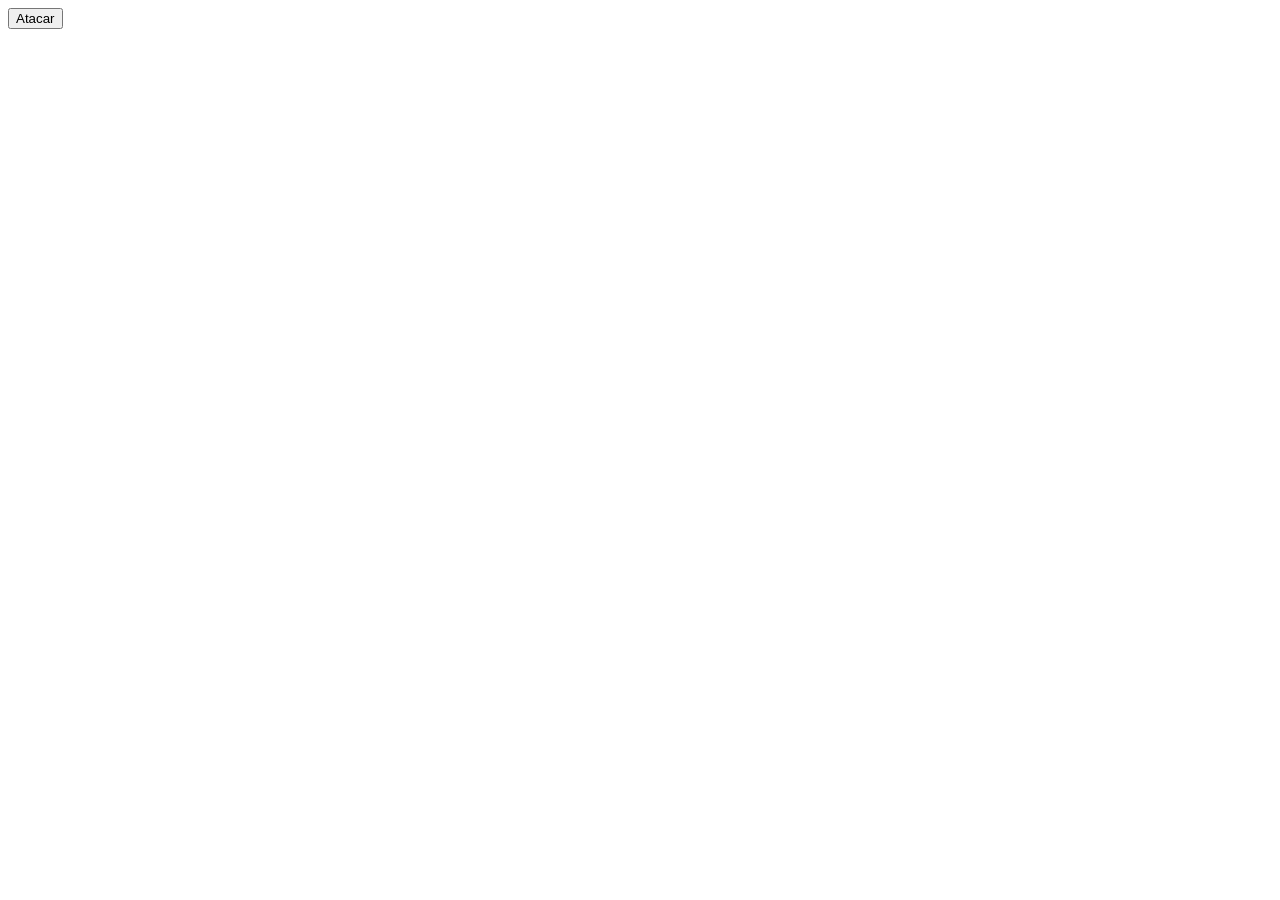
==== desenvolvimento-web/jogo-rpg/index.html @ ee50f43a "Adiciona exercicio de jogo RPG" ====
<!DOCTYPE html>
<html lang="pt-br">
<head>
    <meta charset="UTF-8">
    <meta name="viewport" content="width=device-width, initial-scale=1.0">
    <title>jogo rpg</title>
</head>
<body>
    <button onclick="atacar()">Atacar</button>
    <div class="resultado"></div>
    <script src="./script.js"></script>
</body>
</html>
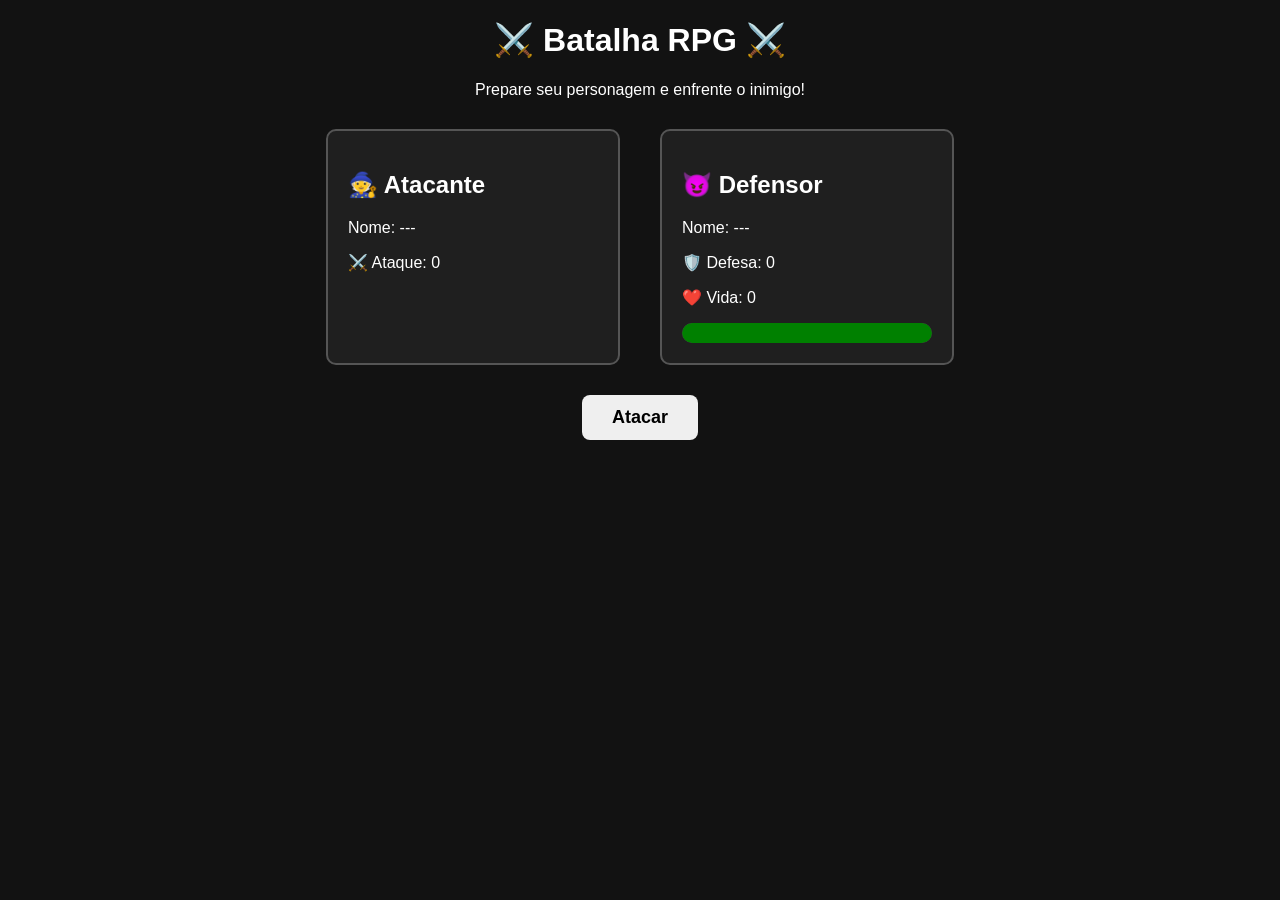
==== commit db873c60: "Adiciona interface e barra de vida ao jogo RPG" ====
--- a/desenvolvimento-web/jogo-rpg/index.html
+++ b/desenvolvimento-web/jogo-rpg/index.html
@@ -1,13 +1,81 @@
 <!DOCTYPE html>
 <html lang="pt-br">
+
 <head>
     <meta charset="UTF-8">
     <meta name="viewport" content="width=device-width, initial-scale=1.0">
-    <title>jogo rpg</title>
+
+    <title>Jogo RPG</title>
+
+    <link rel="stylesheet" href="./style.css">
 </head>
+
 <body>
+
+    <h1>⚔️ Batalha RPG ⚔️</h1>
+    <p>Prepare seu personagem e enfrente o inimigo!</p>
+
+    <div class="batalha">
+
+        <!-- ATACANTE -->
+        <div class="personagem">
+
+            <h2>🧙 Atacante</h2>
+
+            <p>
+                Nome:
+                <span id="nomeAtacante">---</span>
+            </p>
+
+            <p>
+                ⚔️ Ataque:
+                <span id="ataqueAtacante">0</span>
+            </p>
+
+        </div>
+
+
+        <!-- DEFENSOR -->
+        <div class="personagem">
+
+            <h2>😈 Defensor</h2>
+
+            <p>
+                Nome:
+                <span id="nomeDefensor">---</span>
+            </p>
+
+            <p>
+                🛡️ Defesa:
+                <span id="defesaDefensor">0</span>
+            </p>
+
+            <p>
+                ❤️ Vida:
+                <span id="vidaDefensor">0</span>
+            </p>
+
+            <!-- BARRA DE VIDA -->
+            <div class="barra-vida">
+                <div id="vidaBarra"></div>
+            </div>
+
+        </div>
+
+    </div>
+
+
+    <!-- BOTÃO DE ATAQUE -->
     <button onclick="atacar()">Atacar</button>
+
+
+    <!-- RESULTADO DA BATALHA -->
     <div class="resultado"></div>
+
+
+    <!-- JAVASCRIPT -->
     <script src="./script.js"></script>
+
 </body>
+
 </html>
--- a/desenvolvimento-web/jogo-rpg/style.css
+++ b/desenvolvimento-web/jogo-rpg/style.css
@@ -0,0 +1,66 @@
+body {
+    background-color: #121212;
+    color: white;
+    font-family: Arial, sans-serif;
+}
+.batalha {
+    display: flex;
+    justify-content: center;
+    gap: 40px;
+    margin: 30px 0;
+}
+
+.personagem {
+    background-color: #1f1f1f;
+    padding: 20px;
+    border: 2px solid #555;
+    border-radius: 10px;
+    width: 250px;
+}
+
+h1,
+body > p {
+    text-align: center;
+}
+
+button {
+    display: block;
+    margin: 20px auto;
+    padding: 12px 30px;
+
+    font-size: 18px;
+    font-weight: bold;
+
+    cursor: pointer;
+    border-radius: 8px;
+    border: none;
+}
+
+.resultado {
+    width: 500px;
+    margin: 30px auto;
+    padding: 20px;
+
+    background-color: #1f1f1f;
+    border: 2px solid #555;
+    border-radius: 10px;
+}
+
+.resultado:empty {
+    display: none;
+}
+
+.barra-vida {
+    width: 100%;
+    height: 20px;
+    background-color: #444;
+    border-radius: 10px;
+    overflow: hidden;
+}
+
+#vidaBarra {
+    width: 100%;
+    height: 100%;
+    background-color: green;
+    border-radius: 10px;
+}
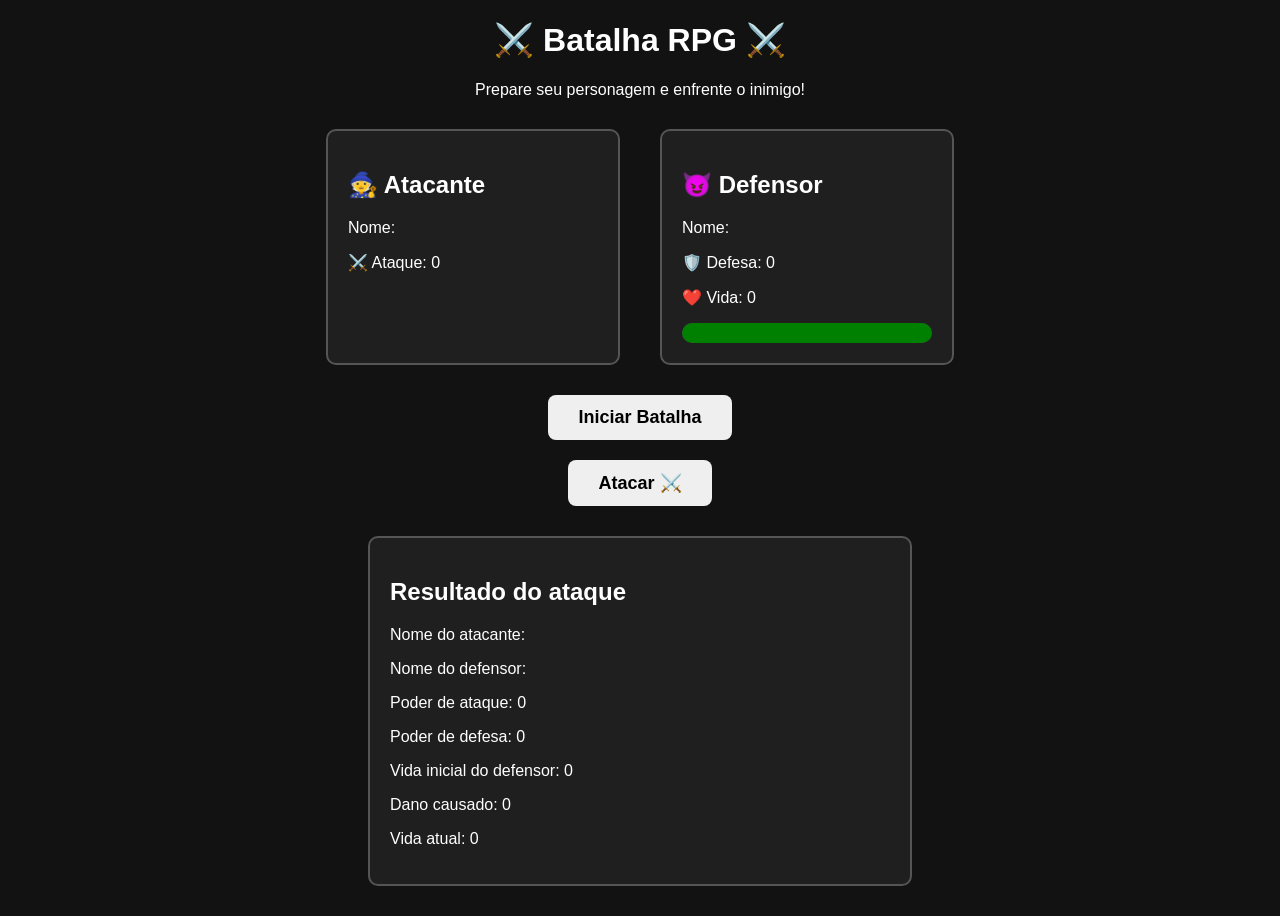
==== commit 17aa57c1: "Adiciona sistema de batalha com ataques consecutivos" ====
--- a/desenvolvimento-web/jogo-rpg/index.html
+++ b/desenvolvimento-web/jogo-rpg/index.html
@@ -66,7 +66,9 @@
 
 
     <!-- BOTÃO DE ATAQUE -->
-    <button onclick="atacar()">Atacar</button>
+    <button onclick="iniciarBatalha()">Iniciar Batalha</button>
+
+<button onclick="atacar()">Atacar ⚔️</button>
 
 
     <!-- RESULTADO DA BATALHA -->
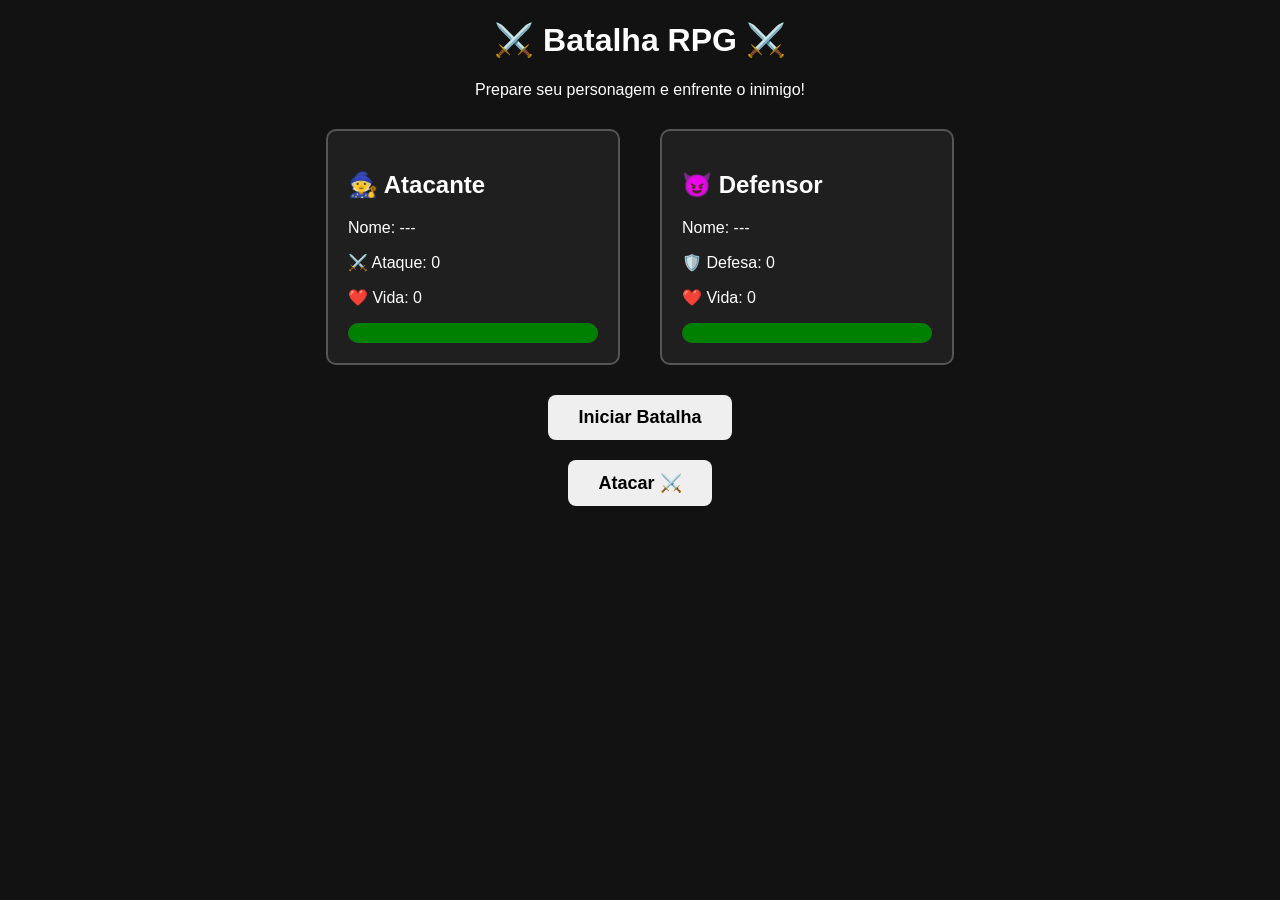
==== commit 75af089c: "Adiciona contra-ataque e defesa do atacante" ====
--- a/desenvolvimento-web/jogo-rpg/index.html
+++ b/desenvolvimento-web/jogo-rpg/index.html
@@ -12,10 +12,14 @@
 
 <body>
 
+    <!-- TÍTULO DO JOGO -->
     <h1>⚔️ Batalha RPG ⚔️</h1>
     <p>Prepare seu personagem e enfrente o inimigo!</p>
 
+
+    <!-- ÁREA DA BATALHA -->
     <div class="batalha">
+
 
         <!-- ATACANTE -->
         <div class="personagem">
@@ -31,6 +35,16 @@
                 ⚔️ Ataque:
                 <span id="ataqueAtacante">0</span>
             </p>
+
+            <p>
+                ❤️ Vida:
+                <span id="vidaAtacante">0</span>
+            </p>
+
+            <!-- BARRA DE VIDA DO ATACANTE -->
+            <div class="barra-vida">
+                <div id="vidaBarraAtacante"></div>
+            </div>
 
         </div>
 
@@ -55,7 +69,7 @@
                 <span id="vidaDefensor">0</span>
             </p>
 
-            <!-- BARRA DE VIDA -->
+            <!-- BARRA DE VIDA DO DEFENSOR -->
             <div class="barra-vida">
                 <div id="vidaBarra"></div>
             </div>
@@ -65,13 +79,17 @@
     </div>
 
 
-    <!-- BOTÃO DE ATAQUE -->
-    <button onclick="iniciarBatalha()">Iniciar Batalha</button>
+    <!-- BOTÕES -->
+    <button onclick="iniciarBatalha()">
+        Iniciar Batalha
+    </button>
 
-<button onclick="atacar()">Atacar ⚔️</button>
+    <button onclick="atacar()">
+        Atacar ⚔️
+    </button>
 
 
-    <!-- RESULTADO DA BATALHA -->
+    <!-- RESULTADO -->
     <div class="resultado"></div>
 
 
--- a/desenvolvimento-web/jogo-rpg/style.css
+++ b/desenvolvimento-web/jogo-rpg/style.css
@@ -63,4 +63,10 @@
     height: 100%;
     background-color: green;
     border-radius: 10px;
+}
+#vidaBarraAtacante {
+    width: 100%;
+    height: 100%;
+    background-color: green;
+    border-radius: 10px;
 }
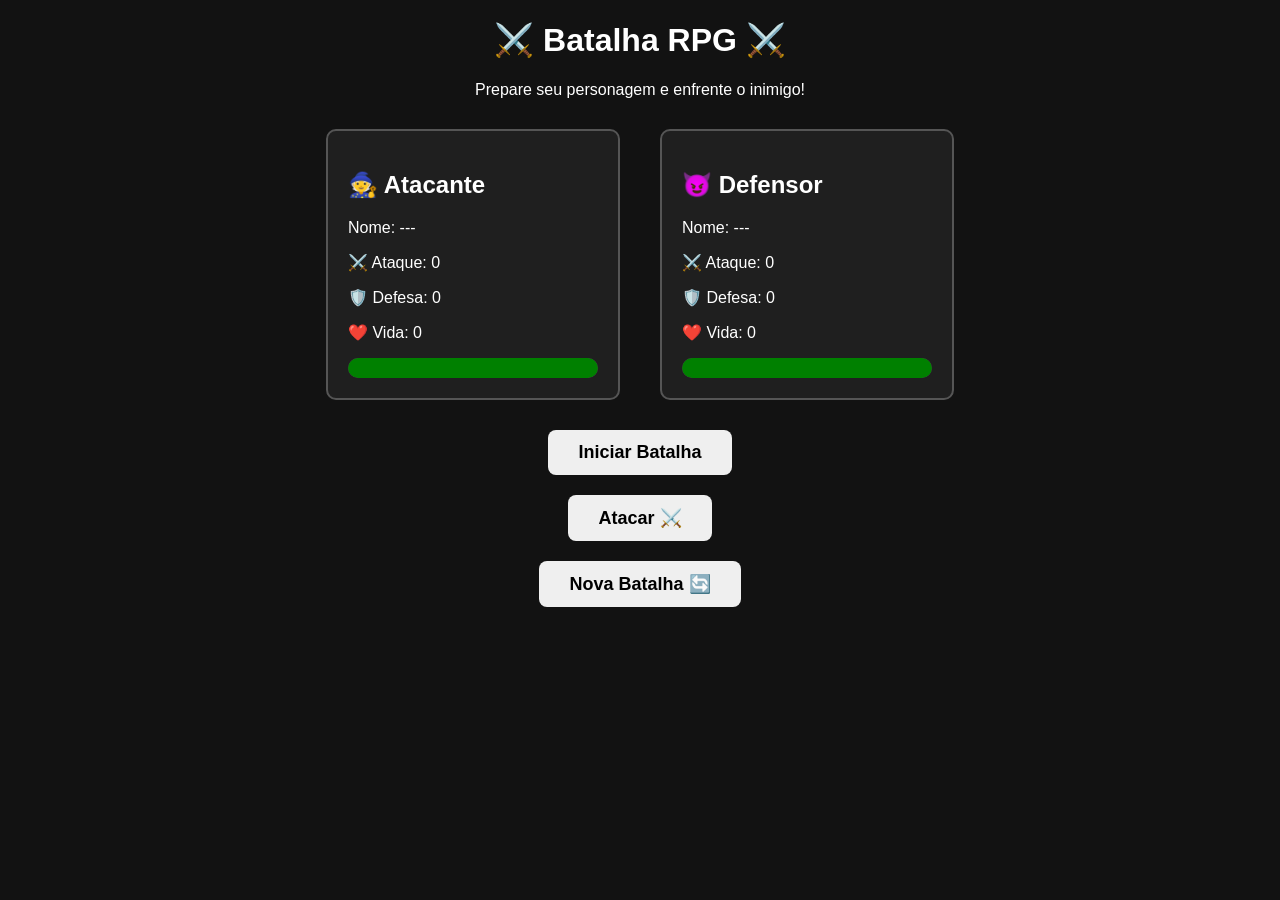
==== commit de9b926a: "Finaliza primeira versao do jogo RPG" ====
--- a/desenvolvimento-web/jogo-rpg/index.html
+++ b/desenvolvimento-web/jogo-rpg/index.html
@@ -34,6 +34,10 @@
             <p>
                 ⚔️ Ataque:
                 <span id="ataqueAtacante">0</span>
+                <p>
+    🛡️ Defesa:
+    <span id="defesaAtacante">0</span>
+</p>
             </p>
 
             <p>
@@ -57,6 +61,10 @@
             <p>
                 Nome:
                 <span id="nomeDefensor">---</span>
+                <p>
+    ⚔️ Ataque:
+    <span id="ataqueDefensor">0</span>
+</p>
             </p>
 
             <p>
@@ -88,6 +96,10 @@
         Atacar ⚔️
     </button>
 
+    <button onclick="novaBatalha()">
+    Nova Batalha 🔄
+</button>
+
 
     <!-- RESULTADO -->
     <div class="resultado"></div>
